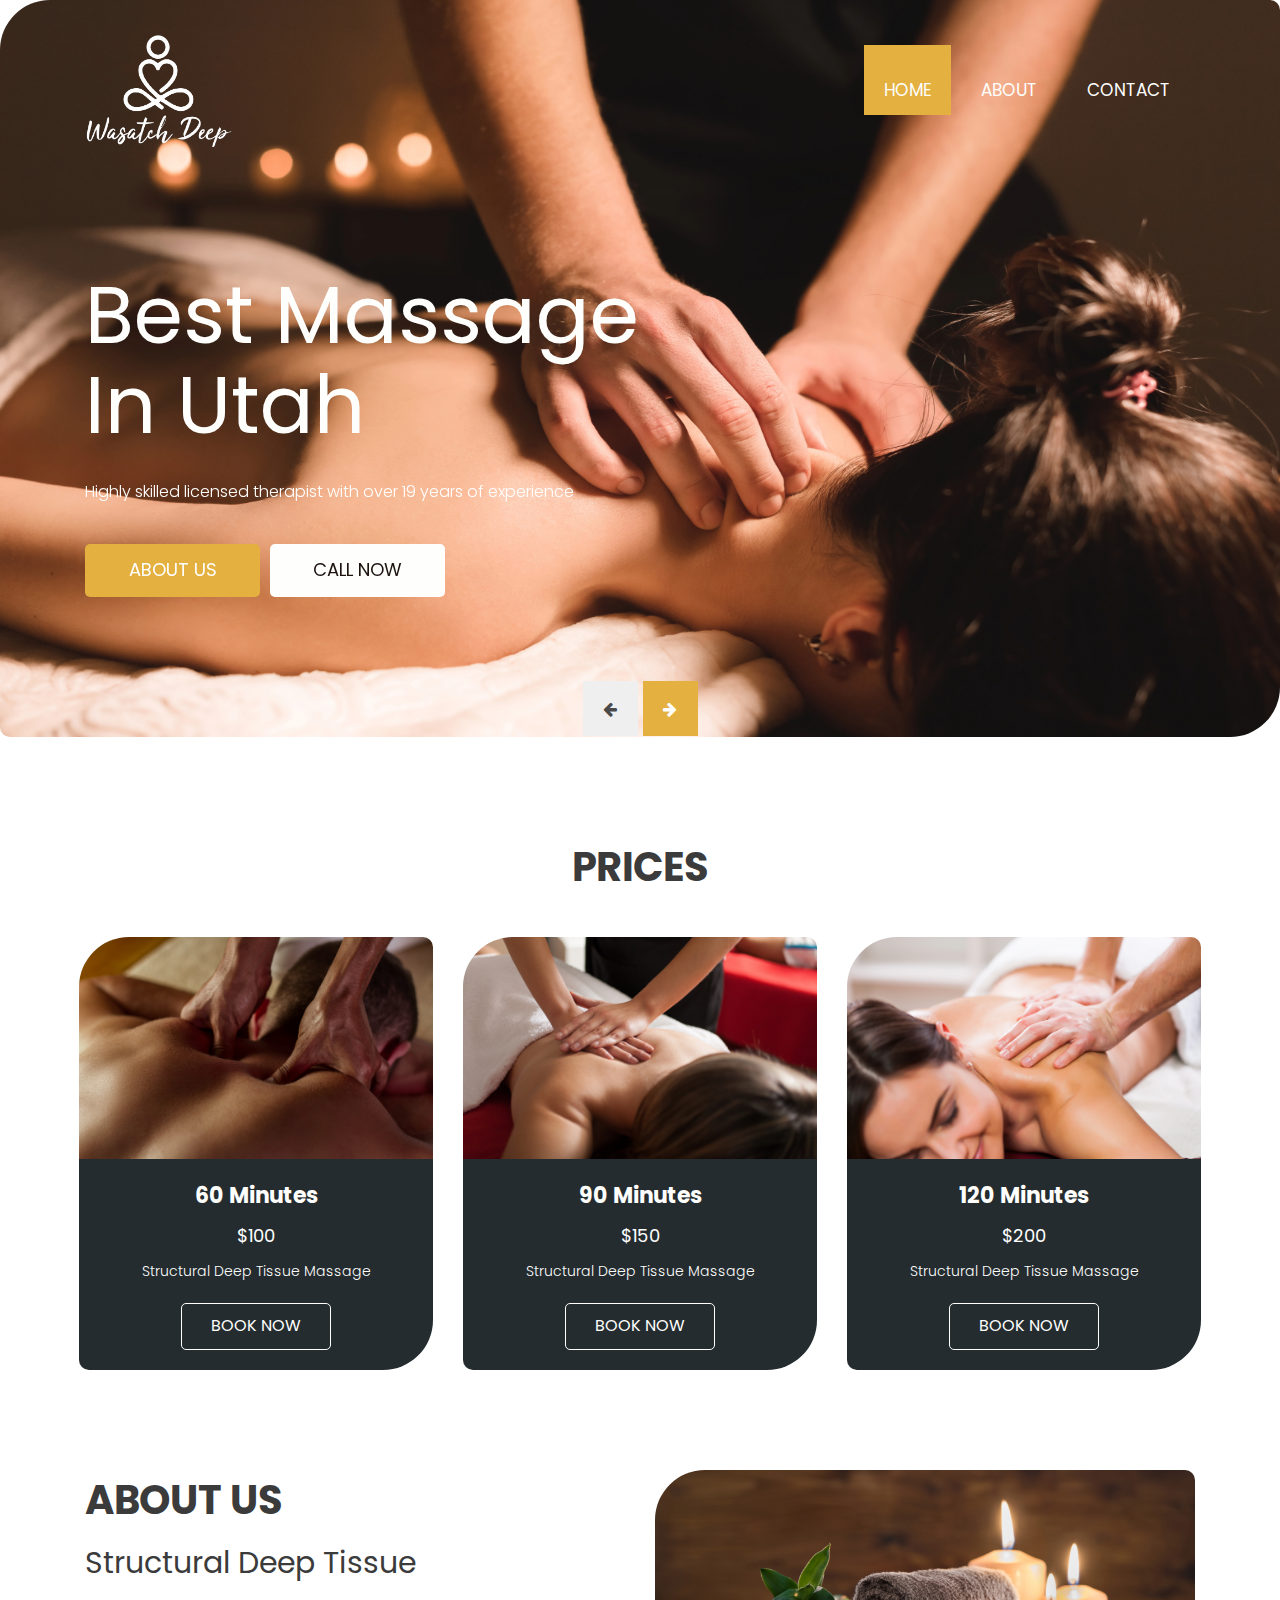
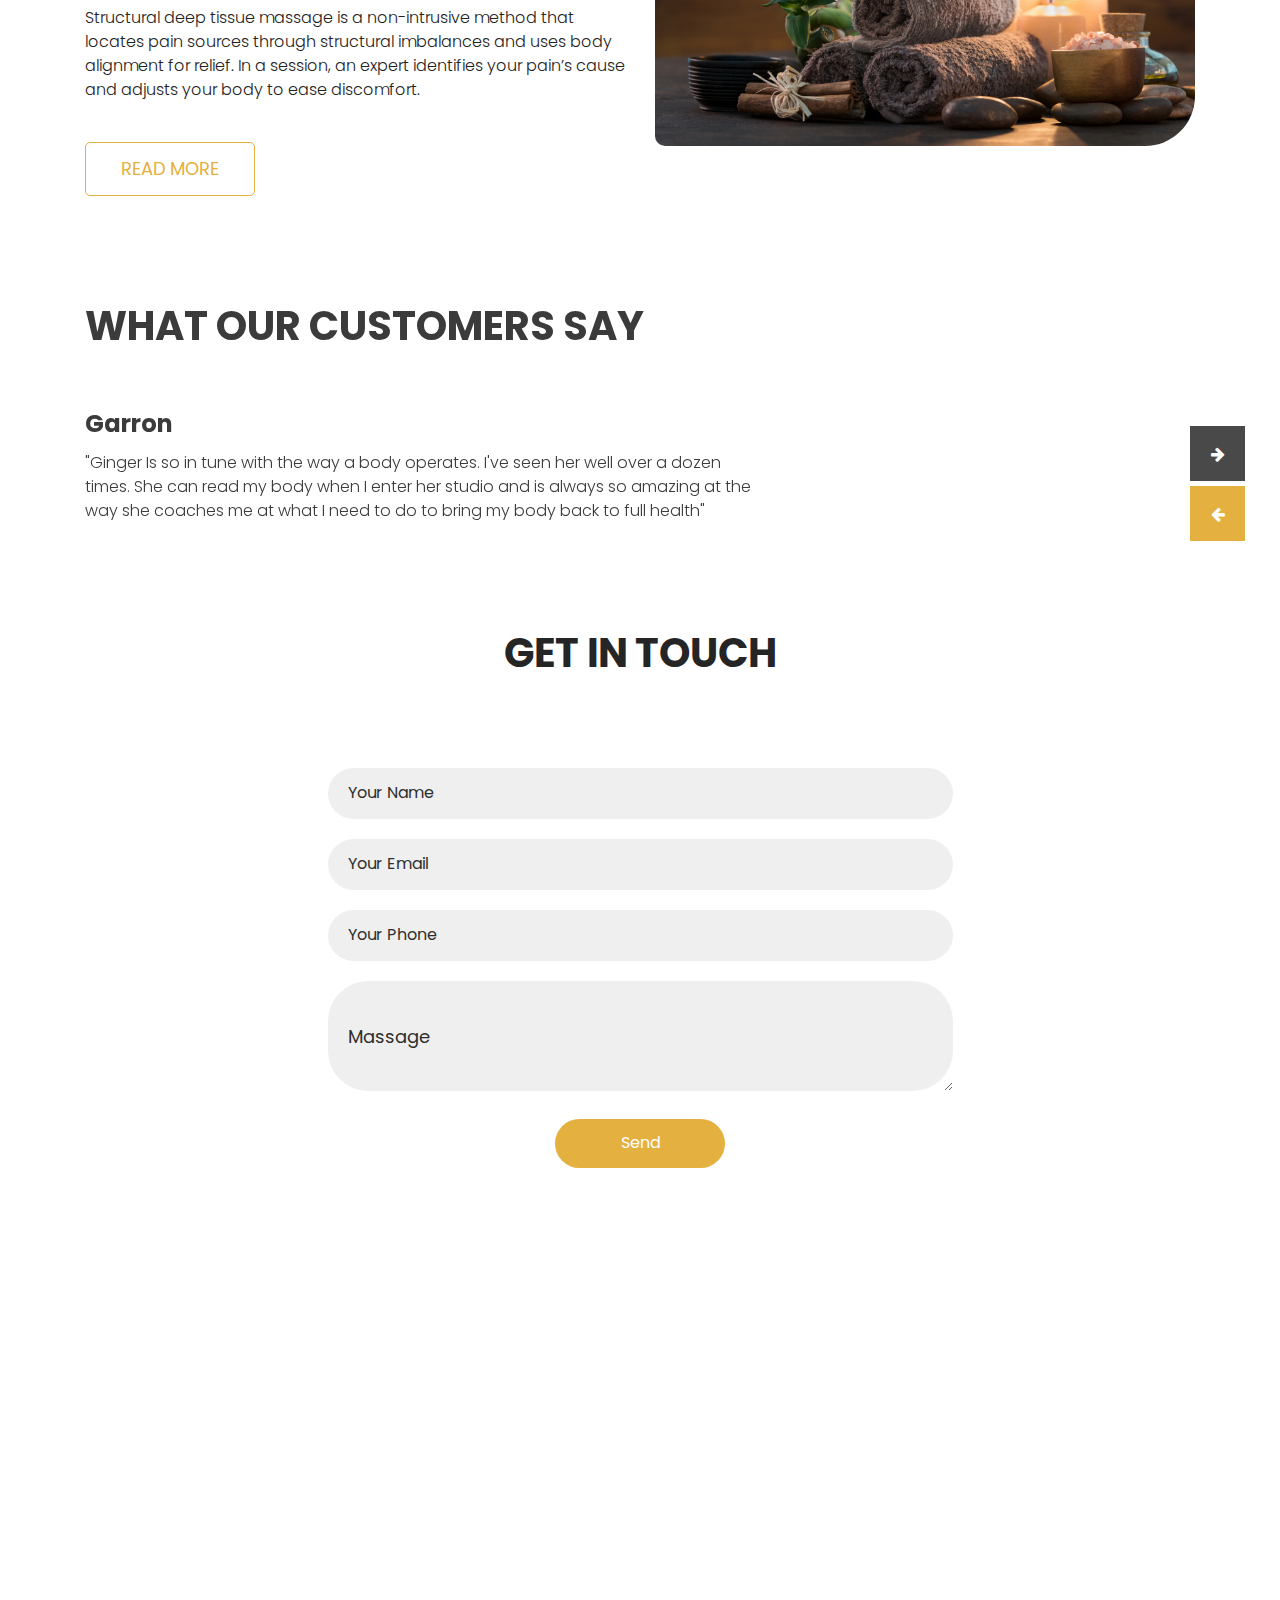
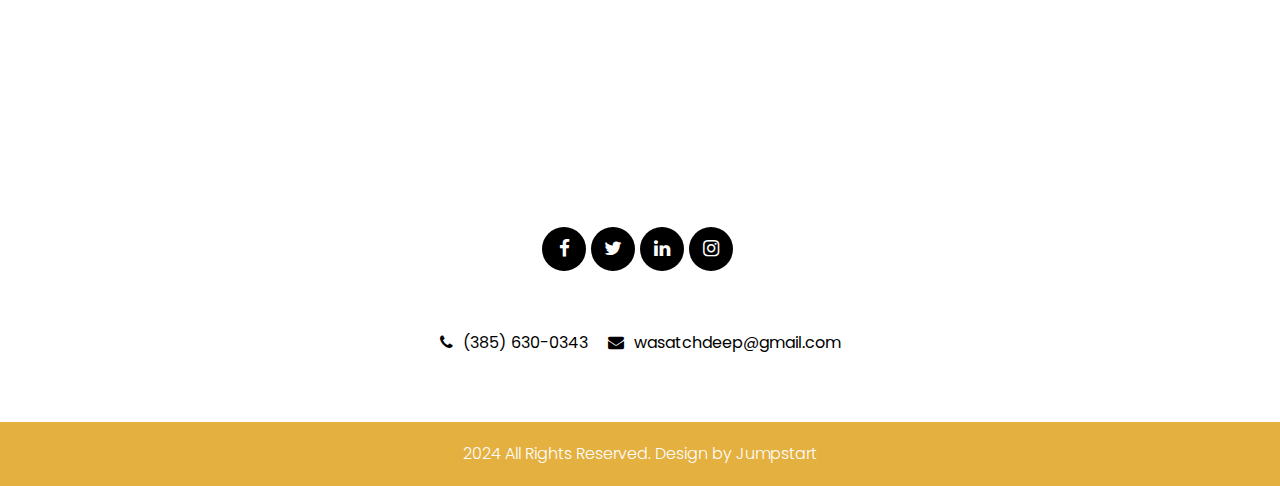
==== index.html @ d465761c "Add files via upload" ====
<!DOCTYPE html>
<html>
   <head>
      <!-- basic -->
      <meta charset="utf-8">
      <meta http-equiv="X-UA-Compatible" content="IE=edge">
      <meta name="viewport" content="width=device-width, initial-scale=1">
      <!-- mobile metas -->
      <meta name="viewport" content="width=device-width, initial-scale=1">
      <meta name="viewport" content="initial-scale=1, maximum-scale=1">
      <!-- site metas -->
      <title>Wasatch Deep</title>
      <meta name="keywords" content="Massage near salt lake city">
      <meta name="description" content="Structural deep tissue massage near salt lake city">
      <meta name="author" content="Wasatch Deep">
      <!-- bootstrap css -->
      <link rel="stylesheet" type="text/css" href="css/bootstrap.min.css">
      <!-- style css -->
      <link rel="stylesheet" type="text/css" href="css/style.css">
      <!-- Responsive-->
      <link rel="stylesheet" href="css/responsive.css">
      <!-- fevicon -->
      <link rel="icon" href="images/fevicon.png" type="image/gif" />
      <!-- font css -->
      <link href="https://fonts.googleapis.com/css2?family=Poppins:wght@400;600;800&display=swap" rel="stylesheet">
      <!-- Scrollbar Custom CSS -->
      <link rel="stylesheet" href="css/jquery.mCustomScrollbar.min.css">
      <!-- Tweaks for older IEs-->
      <link rel="stylesheet" href="https://netdna.bootstrapcdn.com/font-awesome/4.0.3/css/font-awesome.css">
   </head>
   <body>
      <div class="header_section">
         <div class="container">
            <nav class="navbar navbar-expand-lg navbar-light bg-light">
               <a class="navbar-brand" href="index.html"><img style="height: 130px;" src="Images2/wasatchdeepLogo2.png"></a>
               <button class="navbar-toggler" type="button" data-toggle="collapse" data-target="#navbarSupportedContent" aria-controls="navbarSupportedContent" aria-expanded="false" aria-label="Toggle navigation">
               <span class="navbar-toggler-icon"></span>
               </button>
               <div class="collapse navbar-collapse" id="navbarSupportedContent">
                  <ul class="navbar-nav ml-auto">
                     <li class="nav-item active">
                        <a class="nav-link" href="index.html">Home</a>
                     </li>
                     <li class="nav-item">
                        <a class="nav-link" href="about.html">About</a>
                     </li>
                     <li class="nav-item">
                        <a class="nav-link" href="contact.html">Contact</a>
                     </li>
                  </ul>
               </div>
            </nav>
         </div>
         <!-- banner section start --> 
         <div class="banner_section layout_padding">
            <div class="container">
               <div id="banner_slider" class="carousel slide" data-ride="carousel">
                  <div class="carousel-inner">
                     <div class="carousel-item active">
                        <div class="row">
                           <div class="col-md-12">
                              <div class="banner_taital_main">
                                 <h1 class="banner_taital">Best Massage <br>In Utah</h1>
                                 <p class="banner_text">Highly skilled licensed therapist with over 19 years of experience</p>
                                 <div class="btn_main">
                                    <div class="about_bt active"><a href="./about.html">About Us</a></div>
                                    <div class="callnow_bt"><a href="tel:+13856300343">Call Now</a></div>
                                 </div>
                              </div>
                           </div>
                        </div>
                     </div>
                     <div class="carousel-item">
                        <div class="row">
                           <div class="col-md-12">
                              <div class="banner_taital_main">
                                 <h1 class="banner_taital">Deep<br> Tissue Experts</h1>
                                 <p class="banner_text">Deep tissue experts all about healing soul and body</p>
                                 <div class="btn_main">
                                    <div class="about_bt active"><a href="/about.html">About Us</a></div>
                                    <div class="callnow_bt"><a href="tel:+13856300343">Call Now</a></div>
                                 </div>
                              </div>
                           </div>
                        </div>
                     </div>
                     <div class="carousel-item">
                        <div class="row">
                           <div class="col-md-12">
                              <div class="banner_taital_main">
                                 <h1 class="banner_taital">Healing <br>and Education</h1>
                                 <p class="banner_text">Get rid of chronic injuries and pain, so you
                                    can live your best life </p>
                                 <div class="btn_main">
                                    <div class="about_bt active"><a href="/about.html">About Us</a></div>
                                    <div class="callnow_bt"><a href="tel:+13856300343">Call Now</a></div>
                                 </div>
                              </div>
                           </div>
                        </div>
                     </div>
                  </div>
                  <a class="carousel-control-prev" href="#banner_slider" role="button" data-slide="prev">
                  <i class="fa fa-arrow-left"></i>
                  </a>
                  <a class="carousel-control-next" href="#banner_slider" role="button" data-slide="next">
                  <i class="fa fa-arrow-right"></i>
                  </a>
               </div>
            </div>
         </div>
         <!-- banner section end -->
      </div>
      <!-- header section end -->
      <!-- pricing section start -->
      <div class="coffee_section layout_padding">
         <div class="container">
            <div class="row">
               <div class="col-md-12">
                  <h1 class="coffee_taital">Prices</h1>
               </div>
            </div>
         </div>
         <div class="coffee_section_2">
                     <div class="container-fluid">
                        <div class="row">
                           <div class="col-lg-4 col-md-4">
                              <div class="coffee_img"><img style="border-radius: 50px 10px 0px 0px;" src='/Images2/wasatchDeepSub1.png'></div>
                              <div class="coffee_box">
                                 <h3 class="types_text">60 Minutes</h3>
                                 <h3 style="color: white;">$100</h3>
                                 <p class="looking_text">Structural Deep Tissue Massage</p>
                                 <div class="read_bt"><a href="/contact.html">Book Now</a></div>
                              </div>
                           </div>
                           <div class="col-lg-4 col-md-4">
                              <div class="coffee_img"><img style="border-radius: 50px 10px 0px 0px;" src="Images2/wastachDeepSub2.png"></div>
                              <div class="coffee_box">
                                 <h3 class="types_text">90 Minutes</h3>
                                 <h3 style="color: white;">$150</h3>
                                 <p class="looking_text">Structural Deep Tissue Massage</p>
                                 <div class="read_bt"><a href="/contact.html">Book Now</a></div>
                              </div>
                           </div>
                           <div class="col-lg-4 col-md-4">
                              <div class="coffee_img"><img style="border-radius: 50px 10px 0px 0px;" src="Images2/wasatchDeepSub4.png"></div>
                              <div class="coffee_box">
                                 <h3 class="types_text">120 Minutes</h3>
                                 <h3 style="color: white;">$200</h3>
                                 <p class="looking_text">Structural Deep Tissue Massage</p>
                                 <div class="read_bt"><a href="/contact.html">Book Now</a></div>
                              </div>
                           </div>
                        </div>
                     </div>

            </div>
         </div>
      </div>
      <!-- pricing section end -->
            <!-- about section start -->
            <div class="about_section layout_padding">
               <div class="container">
                  <div class="about_section_2">
                     <div class="row">
                        <div class="col-md-6"> 
                           <div class="about_taital_box">
                              <h1 class="about_taital">About Us</h1>
                              <h1 class="about_taital_1">Structural Deep Tissue</h1>
                              <p class=" about_text">Structural deep tissue massage is a non-intrusive method that locates pain sources through structural imbalances and uses body alignment for relief. In a session, an expert identifies your pain’s cause and adjusts your body to ease discomfort.</p>
                              <div class="readmore_btn"><a href="#">Read More</a></div>
                           </div>
                        </div>
                        <div class="col-md-6"> 
                           <div class="image_iman"><img style="border-radius: 50px 10px 50px 10px;" src="Images2/Wasatchimage2.png" class="about_img"></div>
                        </div>
                     </div>
                  </div>
               </div>
            </div>
            <!-- about section end -->
      <!-- client section start -->
      <div class="client_section layout_padding">
         <div class="container">
            <div id="custom_slider" class="carousel slide" data-ride="carousel">
               <div class="carousel-inner">
                  <div class="carousel-item active">
                     <div class="row">
                        <div class="col-md-12">
                           <h1 class="about_taital">What Our Customers Say</h1>
                        </div>
                     </div>
                     <div class="client_section_2">
                        <div class="client_taital_main">
                           <div class="client_right">
                              <h3 class="moark_text">Garron</h3>
                              <p class="client_text">"Ginger Is so in tune with the way a body operates. I've seen her well over a dozen times. She can read my body when I enter her studio and is always so amazing at the way she coaches me at what I need to do to bring my body back to full health"</p>
                           </div>
                        </div>
                     </div>
                  </div>
                  <div class="carousel-item">
                     <div class="row">
                        <div class="col-md-12">
                           <h1 class="about_taital">What Our Customers Say</h1>
                        </div>
                     </div>
                     <div class="client_section_2">
                        <div class="client_taital_main">
                           <div class="client_right">
                              <h3 class="moark_text">Joshua</h3>
                              <p class="client_text">"Ginger knows what she is doing and often works on connective tissue and muscle that others in the industry overlook. She has a deep knowledge that is evident in the different approaches she takes to make sure there is deep connection and a path to healing. She has helped me with a significant shoulder issue and my pain has been dramatically reduced. One of the best massages I have ever had." </p>
                           </div>
                        </div>
                     </div>
                  </div>
                  <div class="carousel-item">
                     <div class="row">
                        <div class="col-md-12">
                           <h1 class="about_taital">What Our Customers Say</h1>
                        </div>
                     </div>
                     <div class="client_section_2">
                        <div class="client_taital_main">
                           <div class="client_right">
                              <h3 class="moark_text">Jamie</h3>
                              <p class="client_text">"Hands down the best massage i have ever gotten! Deep tissue can be intimidating, Ginger did an amazing job, knew just the right amount of pressure to apply and didn't hurt me. I have been in pain and now i feel all the pressure relieved. I will definetly be going back to see Ginger again and can not wait." </p>
                           </div>
                        </div>
                     </div>
                  </div>
               </div>
               <a class="carousel-control-prev" href="#custom_slider" role="button" data-slide="prev">
               <i class="fa fa-arrow-left"></i>
               </a>
               <a class="carousel-control-next" href="#custom_slider" role="button" data-slide="next">
               <i class="fa fa-arrow-right"></i>
               </a>
            </div>
         </div>
      </div>
      <!-- client section end -->
      <!-- contact section start -->
      <div class="contact_section layout_padding">
         <div class="container">
            <div class="row">
               <div class="col-sm-12">
                  <h1 class="contact_taital">Get In Touch</h1>
               </div>
            </div>
         </div>
         <div class="container-fluid">
            <div class="contact_section_2">
               <div class="row">
                  <div class="col-md-12">
                     <div class="mail_section_1">
                        <input type="text" class="mail_text" placeholder="Your Name" name="Your Name">
                        <input type="text" class="mail_text" placeholder="Your Email" name="Your Email">
                        <input type="text" class="mail_text" placeholder="Your Phone" name="Your Phone">
                        <textarea class="massage-bt" placeholder="Massage" rows="5" id="comment" name="Massage"></textarea>
                        <div class="send_bt"><a href="#">Send</a></div>
                     </div>
                  </div>
                  <div class="map_main">
                     <div class="map-responsive">
                        <iframe src="https://www.google.com/maps/embed?pb=!1m18!1m12!1m3!1d3025.415928999077!2d-111.88715902397563!3d40.68683647139747!2m3!1f0!2f0!3f0!3m2!1i1024!2i768!4f13.1!3m3!1m2!1s0x87528b82970030b3%3A0x98d4ea8d02e13bbd!2sWasatch%20Deep%20Massage!5e0!3m2!1sen!2sus!4v1715710093014!5m2!1sen!2sus" width="250" height="500" frameborder="0" style="border:0; width: 100%;" allowfullscreen=""></iframe>
                     </div>
                  </div>
               </div>
            </div>
         </div>
      </div>
      <!-- contact section end -->
      <!-- footer section start -->
      <div class="footer_section layout_padding">
         <div class="container">
            <div class="row">
               <div class="col-md-12">
                  <div class="footer_social_icon">
                     <ul>
                        <li><a href="#"><i class="fa fa-facebook" aria-hidden="true"></i></a></li>
                        <li><a href="#"><i class="fa fa-twitter" aria-hidden="true"></i></a></li>
                        <li><a href="#"><i class="fa fa-linkedin" aria-hidden="true"></i></a></li>
                        <li><a href="#"><i class="fa fa-instagram" aria-hidden="true"></i></a></li>
                     </ul>
                  </div>
                  <div class="location_text">
                     <ul>
                        <li>
                           <a href="tel:+13856300343">
                           <i class="fa fa-phone" aria-hidden="true"></i><span class="padding_left_10">(385) 630-0343</span>
                           </a>
                        </li>
                        <li>
                           <a href="mailto:wasatchdeep@gmail.com">
                           <i class="fa fa-envelope" aria-hidden="true"></i><span class="padding_left_10">wasatchdeep@gmail.com</span>
                           </a>
                        </li>
                     </ul>
                  </div>
               </div>
            </div>
         </div>
      </div>
      <!-- footer section end -->
      <!-- copyright section start -->
      <div class="copyright_section">
         <div class="container">
            <div class="row">
               <div class="col-sm-12">
                  <p class="copyright_text">2024 All Rights Reserved. Design by </a><a href="https://jumpstartwc.com">Jumpstart</a></p>
               </div>
            </div>
         </div>
      </div>
      <!-- copyright section end -->
      <!-- Javascript files-->
      <script src="js/jquery.min.js"></script>
      <script src="js/popper.min.js"></script>
      <script src="js/bootstrap.bundle.min.js"></script>
      <script src="js/jquery-3.0.0.min.js"></script>
      <script src="js/plugin.js"></script>
      <!-- sidebar -->
      <script src="js/jquery.mCustomScrollbar.concat.min.js"></script>
      <script src="js/custom.js"></script>
   </body>
</html>
---- css/style.css ----
/*--------------------------------------------------------------------- File Name: style.css ---------------------------------------------------------------------*/


/*--------------------------------------------------------------------- import Files ---------------------------------------------------------------------*/

@import url(animate.min.css);
@import url(normalize.css);
@import url(icomoon.css);
@import url(css/font-awesome.min.css);
@import url(meanmenu.css);
@import url(owl.carousel.min.css);
@import url(swiper.min.css);
@import url(slick.css);
@import url(jquery.fancybox.min.css);
@import url(jquery-ui.css);
@import url(nice-select.css);

/*--------------------------------------------------------------------- skeleton ---------------------------------------------------------------------*/

* {
    box-sizing: border-box !important;
    transition: ease all 0.5s;
}

html {
    scroll-behavior: smooth;
}

body {
    color: #666666;
    font-size: 14px;
    font-family: 'Poppins', sans-serif;
    line-height: 1.80857;
    font-weight: normal;
    overflow-x: hidden;
}

a {
    color: #1f1f1f;
    text-decoration: none !important;
    outline: none !important;
    -webkit-transition: all .3s ease-in-out;
    -moz-transition: all .3s ease-in-out;
    -ms-transition: all .3s ease-in-out;
    -o-transition: all .3s ease-in-out;
    transition: all .3s ease-in-out;
}

h1,
h2,
h3,
h4,
h5,
h6 {
    letter-spacing: 0;
    font-weight: normal;
    position: relative;
    padding: 0 0 10px 0;
    font-weight: normal;
    line-height: normal;
    color: #111111;
    margin: 0
}

h1 {
    font-size: 24px
}

h2 {
    font-size: 22px
}

h3 {
    font-size: 18px
}

h4 {
    font-size: 16px
}

h5 {
    font-size: 14px
}

h6 {
    font-size: 13px
}

*,
*::after,
*::before {
    -webkit-box-sizing: border-box;
    -moz-box-sizing: border-box;
    box-sizing: border-box;
}

h1 a,
h2 a,
h3 a,
h4 a,
h5 a,
h6 a {
    color: #212121;
    text-decoration: none!important;
    opacity: 1
}

button:focus {
    outline: none;
}

ul,
li,
ol {
    margin: 0px;
    padding: 0px;
    list-style: none;
}

p {
    margin: 20px;
    font-weight: 300;
    font-size: 15px;
    line-height: 24px;
}

a {
    color: #222222;
    text-decoration: none;
    outline: none !important;
}

a,
.btn {
    text-decoration: none !important;
    outline: none !important;
    -webkit-transition: all .3s ease-in-out;
    -moz-transition: all .3s ease-in-out;
    -ms-transition: all .3s ease-in-out;
    -o-transition: all .3s ease-in-out;
    transition: all .3s ease-in-out;
}

img {
    max-width: 100%;
    height: auto;
}

 :focus {
    outline: 0;
}

.paddind_bottom_0 {
    padding-bottom: 0 !important;
}

.btn-custom {
    margin-top: 20px;
    background-color: transparent !important;
    border: 2px solid #ddd;
    padding: 12px 40px;
    font-size: 16px;
}

.lead {
    font-size: 18px;
    line-height: 30px;
    color: #767676;
    margin: 0;
    padding: 0;
}

.form-control:focus {
    border-color: #ffffff !important;
    box-shadow: 0 0 0 .2rem rgba(255, 255, 255, .25);
}

.navbar-form input {
    border: none !important;
}

.badge {
    font-weight: 500;
}

blockquote {
    margin: 20px 0 20px;
    padding: 30px;
}

button {
    border: 0;
    margin: 0;
    padding: 0;
    cursor: pointer;
}

.full {
    float: left;
    width: 100%;
}

.layout_padding {
    padding-top: 100px;
    padding-bottom: 0px;
}

.padding_0 {
    padding: 0px;
}


/* header section start */

.header_section {
    width: 100%;
    float: left;
    background-image: url(../Images2/wasatchImage1.png);
    border-radius: 50px 10px;
    height: auto;
    background-size: 100% 100%;
    background-repeat: no-repeat;
}

.header_bg {
    width: 100%;
    float: left;
    background: #1d1d1d
    height: auto;
    background-size: 100%;
}

.bg-light {
    background-color: transparent !important;
}

.mr-auto,
.mx-auto {
    margin: 0 auto;
    text-align: center;
}

.navbar-expand-lg .navbar-nav .nav-link {
    padding: 30px 20px 10px 20px;
    font-size: 17px;
    color: #fefefd;
    text-transform: uppercase;
    background-color: transparent;
    margin: 0px 5px;
}

.navbar-light .navbar-nav .nav-link:focus,
.navbar-light .navbar-nav .nav-link:hover {
    color: #fefefd;
    background-color: #1c1a1a;
}

.navbar-light .navbar-nav .active>.nav-link,
.navbar-light .navbar-nav .nav-link.active,
.navbar-light .navbar-nav .nav-link.show,
.navbar-light .navbar-nav .show>.nav-link {
    color: #fefefd;
    background-color: #E4B040;
}

.navbar-brand {
    margin: 0px;
    float: right;7
}

.navbar {
    padding: 0px 0px 20px 0px;
}

.user_icon {
    padding-right: 15px;
}

.login_bt {
    width: 210px;
    margin-top: 28px;
}

.login_bt ul {
    margin: 0px;
    padding: 0px;
}

.login_bt li a {
    float: left;
    font-size: 18px;
    color: #fefefd;
    text-transform: uppercase;
    padding: 0px 0px 0px 50px;
}

.login_bt li a:hover {
    color: #E4B040;
}

.navbar-brand{
    margin-top: 20px;
}


/* header section end */


/* banner section start */

.banner_section {
    width: 100%;
    float: left;
    padding: 90px 0px 140px 0px;
}

.banner_taital_main {
    width: 100%;
    float: left;
}

.banner_taital {
    width: 100%;
    font-size: 80px;
    color: #fefefd;
    font-weight: 00;
    line-height: 90px;
}

.banner_text {
    width: 100%;
    float: left;
    font-size: 16px;
    color: #fefefd;
    margin: 20px 0px 0px 0px;
}

.btn_main {
    width: 100%;
    float: left;
    padding-top: 40px;
}

.about_bt {
    width: 175px;
    float: left;
}

.about_bt a {
    width: 100%;
    float: left;
    font-size: 18px;
    background-color: #fefefd;
    color: #1c130f;
    text-align: center;
    padding: 10px;
    border-radius: 5px;
    text-transform: uppercase;
}

.about_bt a:hover {
    color: #fefefd;
    background-color: #E4B040;
}


.about_bt.active a {
    color: #fefefd;
    background-color: #E4B040;
}

.callnow_bt {
    width: 175px;
    float: left;
}

.callnow_bt a {
    width: 100%;
    float: left;
    font-size: 18px;
    background-color: #fefefd;
    color: #1c130f;
    text-align: center;
    padding: 10px;
    margin-left: 10px;
    border-radius: 5px;
    text-transform: uppercase;
}

.callnow_bt a:hover {
    color: #fefefd;
    background-color: #E4B040;
}

#banner_slider a.carousel-control-prev {
    left: 0px;
    top: 411px;
    right: 60px;
}

#banner_slider a.carousel-control-next {
    right: 0px;
    top: 411px;
    left: 60px;
    color: #fefefd;
    background-color: #E4B040;
}

#banner_slider .carousel-control-next,
#banner_slider .carousel-control-prev {
    width: 55px;
    height: 55px;
    opacity: 1;
    font-size: 16px;
    color: #4a4949;
    background-color: #efefef;
    margin: 0 auto;
    text-align: center;
}

#banner_slider .carousel-control-next:focus,
#banner_slider .carousel-control-next:hover,
#banner_slider .carousel-control-prev:focus,
#banner_slider .carousel-control-prev:hover {
    color: #fefefd;
    background-color: #E4B040;
}

.banner_img {
    width: 100%;
    float: left;
    text-align: center;
}


/* banner section end */

/* about section start */

.about_section {
    width: 100%;
    float: left;
}

.about_section_2 {
    width: 100%;
    float: left;
}

.about_taital {
    width: 100%;
    float: left;
    font-size: 40px;
    color: #3b3b3b;
    text-transform: uppercase;
    font-weight: bold;
    padding-bottom: 0px;
}

.about_taital_box {
    width: 100%;
    float: left;
    padding-top: 0px;
}

.about_img {
    width: 100%;
}

.about_taital_1 {
    width: 100%;
    float: left;
    font-size: 30px;
    color: #3b3b3b;
    margin: 10px 0px;
}

.about_text {
    width: 100%;
    float: left;
    font-size: 16px;
    color: #232222;
    margin: 0px;
}

.readmore_btn {
    width: 170px;
    float: left;
    margin-top: 40px;
}

.readmore_btn a {
    width: 100%;
    float: left;
    font-size: 18px;
    color: #E4B040;
    text-transform: uppercase;
    border-radius: 5px;
    border: 1px solid #E4B040;
    padding: 10px;
    border-radius: 5px;
    text-align: center;
}

.readmore_btn a:hover {
    color: #4a4949;
    border: 1px solid #4a4949;
}


/* about section end */

/* coffee section start */

.coffee_section {
    width: 100%;
    float: left;
}

.coffee_taital {
    width: 100%;
    float: left;
    font-size: 40px;
    color: #3b3b3b;
    text-transform: uppercase;
    text-align: center;
    font-weight: bold;
    padding-bottom: 0px;
}

.coffee_section_2 {
    width: 90%;
    margin: 0 auto;
    text-align: center;
    padding-top: 40px;
}

.coffee_img img {
    width: 100%;
    float: left;
}
.coffee_box {
    width: 100%;
    float: left;
    background-color: #242c2f;
    height: auto;
    padding: 20px 20px;
    border-radius: 0px 0px 50px 10px;
}
.coffee_box:hover {
    background-color: #E4B040;
}

.types_text {
    width: 100%;
    float: left;
    font-size: 22px;
    color: #fefefd;
    text-align: center;
    font-weight: bold;
}

.looking_text {
    width: 100%;
    float: left;
    font-size: 14px;
    color: #fefefd;
    text-align: center;
    margin: 0px;
}

.read_bt {
    width: 150px;
    margin: 0 auto;
    text-align: center;
    padding-top: 20px;
    display: flex;
}

.read_bt a {
    width: 100%;
    float: left;
    font-size: 16px;
    color: #fefefd;
    text-align: center;
    border-radius: 5px;
    border: 1px solid #fefefd;
    text-transform: uppercase;
    padding: 8px;
}

.read_bt a:hover {
    color: #fefefd;
    border: 1px solid #fefefd;
}

#main_slider a.carousel-control-prev {
    left: -50px;
    top: 170px;
}

#main_slider a.carousel-control-next {
    right: -50px;
    top: 170px;

}

#main_slider .carousel-control-next,
#main_slider .carousel-control-prev {
    width: 55px;
    height: 55px;
    opacity: 1;
    font-size: 16px;
    color: #fefefd;
    background-color: #4a4949;
}

#main_slider .carousel-control-next:focus,
#main_slider .carousel-control-next:hover,
#main_slider .carousel-control-prev:focus,
#main_slider .carousel-control-prev:hover {
    color: #fefefd;
    background-color: #E4B040;
}


/* coffee section end */


/* client section start */

.client_section {
    width: 100%;
    float: left;
}

.client_section_2 {
    width: 100%;
    float: left;
}

.client_taital_main {
    width: 100%;
    display: flex;
    padding-top: 30px;
}

.client_left {
    width: 20%;
    float: left;
}

.client_img {
    width: 90%;
}

.client_right {
    width: 80%;
    float: left;
    padding-top: 20px;
}

.moark_text {
    width: 100%;
    float: left;
    font-size: 24px;
    color: #3b3b3b;
    font-weight: bold;
}

.client_text {
    width: 75%;
    float: left;
    font-size: 16px;
    color: #3b3b3b;
    margin: 0px;
}

#custom_slider a.carousel-control-prev {
    left: initial;
    top: 190px;
    right: -50px;
    color: #fefefd;
    background-color: #E4B040;
}

#custom_slider a.carousel-control-next {
    right: -50px;
    top: 130px;

}

#custom_slider .carousel-control-next,
#custom_slider .carousel-control-prev {
    width: 55px;
    height: 55px;
    opacity: 1;
    font-size: 16px;
    color: #fefefd;
    background-color: #4a4949;
}

#custom_slider .carousel-control-next:focus,
#custom_slider .carousel-control-next:hover,
#custom_slider .carousel-control-prev:focus,
#custom_slider .carousel-control-prev:hover {
    color: #fefefd;
    background-color: #E4B040;
}


/* client section end */

/* blog section start */

.blog_section {
    width: 100%;
    float: left;
}

.blog_section_2 {
    width: 100%;
    float: left;
    padding-top: 60px;
}

.blog_box {
    width: 100%;
    background-color: #ffffff;
    box-shadow: 0px 0px 20px 0px;
    padding: 0px 0px 30px 0px;
}

.blog_img {
    width: 100%;
}

.date_text {
    width: 100px;
    font-size: 18px;
    color: #ffffff;
    text-align: center;
    text-transform: uppercase;
    padding: 20px 0px;
    background-color: #E4B040;
    position: absolute;
    top: 0px;
}

.prep_text {
    width: 100%;
    font-size: 20px;
    color: #3b3b3b;
    text-transform: uppercase;
    font-weight: bold;
    padding: 20px 20px 10px 20px;
}

.lorem_text {
    width: 100%;
    font-size: 14px;
    color: #3b3b3b;
    margin: 0px;
    padding: 0px 20px;
}

.read_btn {
    width: 150px;
    margin: 0 auto;
    text-align: center;
    padding-top: 20px;
    display: flex;
}

.read_btn a {
    width: 100%;
    float: left;
    font-size: 16px;
    color: #E4B040;
    text-align: center;
    border-radius: 5px;
    border: 1px solid #E4B040;
    text-transform: uppercase;
    padding: 8px;
}

.read_btn a:hover {
    color: #3b3b3b;
    border: 1px solid #3b3b3b;
}

/* blog section end */


/* contact section start */

.contact_section {
    width: 100%;
    float: left;
}

.contact_taital {
    width: 100%;
    float: left;
    font-size: 40px;
    color: #252525;
    font-weight: bold;
    text-align: center;
    text-transform: uppercase;
}

.contact_section_2 {
    width: 100%;
    float: left;
    padding-top: 55px;
}

.padding_left_0 {
    padding-left: 0px;
}

.mail_section_1 {
    width: 50%;
    margin: 0 auto;
}

.mail_text {
    width: 100%;
    float: left;
    font-size: 16px;
    color: #2e2e2d;
    border: 0px;
    background-color: #efefef;
    padding: 11px 20px;
    margin-top: 20px;
    border-radius: 40px;
    font-family: 'Poppins', sans-serif;
}

input.mail_text::placeholder {
    color: #2e2e2d;
}

.massage-bt {
    color: #2e2e2d;
    width: 100%;
    height: 110px;
    font-size: 18px;
    background-color: #efefef;
    padding: 40px 20px 0px 20px;
    border: 0px;
    height: 110px;
    margin-top: 20px;
    border-radius: 40px;
    font-family: 'Poppins', sans-serif;
}

textarea#comment.massage-bt::placeholder {
    color: #2e2e2d;
}

.send_bt {
    width: 170px;
    margin: 0 auto;
    text-align: center;
    align-content: center;
}

.send_bt a {
    width: 100%;
    text-align: center;
    font-size: 16px;
    color: #fefefd;
    background-color: #E4B040;
    padding: 10px;
    margin-top: 20px;
    display: block;
    border-radius: 40px;
}

.send_bt a:hover {
    color: #161616;
    background-color: #efefef;
}

.map_main {
    width: 100%;
    float: left;
    margin-top: 90px;
}


/* contact section end */


/* footer section start */

.footer_section {
    width: 100%;
    float: left;
    height: auto;
    background-color: #ffffff;
    background-size: 100%;
    padding: 50px 0px;
}

.address_text {
    width: 100%;
    float: left;
    text-align: center;
    font-size: 30px;
    color: #fefefd;
    font-weight: bold;
    padding-bottom: 50px;
}

.footer_text {
    width: 60%;
    margin: 0 auto;
    font-size: 16px;
    color: #fefefd;
    text-align: center;
}

.location_text {
    width: 100%;
    margin: 0 auto;
    text-align: center;
    padding-top: 50px;
}

.location_text ul {
    margin: 0px;
    padding: 0px;
    display: inline-block;
}

.location_text li {
    float: left;
    font-size: 16px;
    color: #ffffff;
    padding: 0px 10px 5px 10px;
}

.location_text li a {
    color: #000000;
}

.location_text li a:hover {
    color: #E4B040;
}

.padding_left_10 {
    padding-left: 10px;
}

.social_icon {
    width: 100%;
    display: inline-block;
    text-align: center;
    margin-top: 10px;
}

.footer_social_icon {
    width: 100%;
    margin: 0 auto;
    text-align: center;
}

.footer_social_icon ul {
    margin: 0px;
    padding: 0px;
    display: inline-block;
}

.footer_social_icon li {
    float: left;
}

.footer_social_icon li a {
    float: left;
    padding: 5px 10px;
    background-color: #000000;
    color: #ffffff;
    border-radius: 100%;
    font-size: 19px;
    margin-right: 5px;
    width: 44px;
    text-align: center;
    margin-top: 10px;
}

.footer_social_icon li a:hover {
    background-color: #ffffff;
    color: #E4B040;
}

.update_mail {
    color: #383838;
    width: 100%;
    height: 55px;
    font-size: 18px;
    padding: 10px 20px 0px 20px;
    background-color: #efefef;
    margin: 0 auto;
    justify-content: center;
    align-items: center;
    display: block;
    margin-top: 20px;
    border: 1px solid #E4B040;
}

textarea#comment.update_mail::placeholder {
    color: #383838;
}

.form-group {
    margin-bottom: 1rem;
    display: flex;
    width: 50%;
    margin: 0 auto;
    text-align: center;
}

.subscribe_bt {
    width: 70px;
    float: left;
    padding-top: 20px;
}

.subscribe_bt a {
    width: 100%;
    float: left;
    color: #fefefd;
    font-size: 16px;
    padding: 13px 0px 14px 0px;
    background-color: #E4B040;
    text-transform: uppercase;
    text-align: center;
}

.subscribe_bt a:hover {
    color: #fefefd;
    background-color: #E4B040;
}


/* footer section end */


/* copyright section start */

.copyright_section {
    width: 100%;
    float: left;
    background-color: #E4B040;
    height: auto;
}

.copyright_text {
    width: 100%;
    float: left;
    font-size: 16px;
    color: #fefefd;
    text-align: center;
    margin-left: 0px;
    font-family: 'Poppins', sans-serif;
}

.copyright_text a {
    color: #fefefd;
}

.copyright_text a:hover {
    color: #252525;
}


/* copyright section end */

.margin_top90 {
    margin-top: 90px;
}

.about_header {
    background-image: linear-gradient(15deg,#bb9950,#E4B040,#ffffff);
    border-radius: 50px 10px;
}
---- css/responsive.css ----
/*--------------------------------------------------------------------- File Name: responsive.css ---------------------------------------------------------------------*/


/*------------------------------------------------------------------- 991px x 768px ---------------------------------------------------------------------*/

@media only screen and (min-width: 768px) and (max-width: 991px) {
    .header-search {
        padding: 15px 0px;
    }
}


/*------------------------------------------------------------------- 767px x 599px ---------------------------------------------------------------------*/

@media only screen and (min-width: 599px) and (max-width: 767px) {
    .logo {
        text-align: center;
    }
    .cart-content-right {
        padding-bottom: 5px;
    }
    .mg {
        margin: 0px 0px;
    }
    .menu-area-main {
        height: 256px;
        overflow-y: auto;
    }
    .megamenu>.row [class*="col-"] {
        padding: 0px;
    }
    .menu-area-main .megamenu .men-cat {
        padding: 0px 15px;
    }
    .menu-area-main .megamenu .women-cat {
        padding: 0px 15px;
    }
    .menu-area-main .megamenu .el-cat {
        padding: 0px 15px;
    }
    .mean-container .mean-nav ul li a.mean-expand {
        height: 19px;
    }
    .category-box.women-box {
        display: none;
    }
    .cart-box {
        display: inline-block;
        margin: 0px 30px;
    }
    .wish-box {
        float: none;
        margin: 0px 30px;
        display: inline-block;
    }
    .menu-add {
        display: none;
    }
    .category-box {
        display: none;
    }
    .mean-container .mean-nav ul li ol {
        padding: 0px;
    }
    .mean-container .mean-nav ul li a {
        padding: 10px 20px;
        width: 94.8%;
    }
    .mean-container .mean-nav ul li li a {
        width: 92%;
        padding: 1em 4%;
    }
    .mean-container .mean-nav ul li li li a {
        width: 100%;
    }
    .header-search {
        padding: 15px 0px;
    }
    #collapseFilter.d-md-block {
        padding: 30px 0px;
    }
}


/*------------------------------------------------------------------- 599px x 280px ---------------------------------------------------------------------*/

@media only screen and (min-width: 280px) and (max-width: 599px) {
    .cart-content-right {
        padding-bottom: 5px;
    }
    .megamenu>.row [class*="col-"] {
        padding: 0px;
    }
    .menu-area-main .megamenu .men-cat {
        padding: 0px 15px;
    }
    .menu-area-main .megamenu .women-cat {
        padding: 0px 15px;
    }
    .menu-area-main .megamenu .el-cat {
        padding: 0px 15px;
    }
    .mean-container .mean-nav ul li a {
        padding: 1em 4%;
        width: 92%;
    }
    .mean-container .mean-nav ul li li a {
        width: 90%;
        padding: 1em 5%;
    }
    .mean-container .sub-full.megamenu-categories ol li a {
        padding: 5px 0px;
        text-transform: capitalize;
        width: 100%;
    }
    .megamenu .sub-full.megamenu-categories .women-box .banner-up-text a {
        width: auto;
        border: none;
        float: none;
    }
    .menu-area-main {
        height: 45px;
        overflow-y: auto;
    }
    .mean-container .mean-nav ul li a.mean-expand {
        top: 0;
    }
}

@media (min-width: 992px) and (max-width: 1199px) {
    .navbar {
        padding: 0px 0px 15px 0px;
    }

    .login_bt {
        width: 140px;
        margin-top: 28px;
    }

    .login_bt li a {
        padding: 0px 0px 0px 20px;
    }

    .navbar-expand-lg .navbar-nav .nav-link {
        padding: 30px 10px 10px 10px;
    }

    .about_taital_box {
        padding-top: 0px;
    }

    .about_taital_1 {
        font-size: 26px;
        margin: 0px;
    }

    .readmore_btn {
        margin-top: 20px;
    }

    .about_img {
        height: 300px;
    }

    .types_text {
        font-size: 17px;
    }

    #custom_slider a.carousel-control-next {
        right: 0px;
        top: 175px;
    }

    #custom_slider a.carousel-control-prev {
        right: 0px;
        top: 120px;
        left: initial;
    }



}

@media (min-width: 768px) and (max-width: 991px) {
    .navbar {
        padding: 15px 0px;
    }
    .navbar-light .navbar-toggler {
        color: #fff;
        border-color: #fff;
        background: #fff;
    }
    .navbar-expand-lg .navbar-nav .nav-link {
        color: #ffffff;
        padding: 10px 20px;
    }
    .header_section {
        background-size: cover;
    }
    .navbar-expand-lg .navbar-nav .nav-link {
        text-align: center;
    }
    .search_bt {
        width: 100%;
        text-align: center;
    }
    #banner_slider a.carousel-control-next {
        right: 0px;
        top: 585px;
        left: 170px;
        display: none;
    }
    #banner_slider a.carousel-control-prev {
        left: 100px;
        top: 585px;
        display: none;
    }
    .banner_section .row {
        display: flex;
        flex-direction: column-reverse;
    }
    .banner_taital_main {
        padding-top: 0px;
    }

    .about_taital_box {
        padding-top: 0;
    }

    .about_taital {
        font-size: 30px;
    }

    .about_text {
        font-size: 14px;
    }

    .about_taital_1 {
        font-size: 24px;
        margin: 0px;
    }

    .readmore_btn {
        margin-top: 20px;
    }

    #main_slider a.carousel-control-prev {
        left: -38px;
        top: 440px;
    }

    #main_slider a.carousel-control-next {
        right: -38px;
        top: 440px;
    }

    .coffee_img {
        margin-top: 20px;
    }

    .client_right {
        padding-top: 0px;
    }

    .client_text {
        width: 90%;
    }

    #custom_slider a.carousel-control-next {
        right: -39px;
        top: 80px;
    }

    #custom_slider a.carousel-control-prev {
        left: initial;
        top: 140px;
        right: -39px;
    }











}

@media (min-width: 576px) and (max-width: 767px) {
    .navbar {
        padding: 15px 0px;
    }
    .navbar-light .navbar-toggler {
        color: #fff;
        border-color: #fff;
        background: #fff;
    }
    .navbar-expand-lg .navbar-nav .nav-link {
        color: #ffffff;
        padding: 10px 20px;
    }
    .header_section {
        background-size: cover;
    }
    .navbar-expand-lg .navbar-nav .nav-link {
        text-align: center;
    }
    .search_bt {
        width: 100%;
        text-align: center;
    }
    #banner_slider a.carousel-control-next {
        right: 0px;
        top: 585px;
        left: 170px;
        display: none;
    }
    #banner_slider a.carousel-control-prev {
        left: 100px;
        top: 585px;
        display: none;
    }
    .banner_section .row {
        display: flex;
        flex-direction: column-reverse;
    }
    .banner_taital_main {
        padding-top: 0px;
    }
    .about_bt {
        width: 140px;
        float: left;
    }
    .about_img {
        margin-top: 40px;
    }
    .callnow_bt {
        width: 140px;
        float: left;
    }
    .coffee_taital {
        font-size: 30px;
    }
    #main_slider a.carousel-control-next {
        right: 0;
        display: none;
    }
    #main_slider a.carousel-control-prev {
        left: 0;
        display: none;
    }

    #custom_slider a.carousel-control-next {
        right: 0;
        top: 130px;
        display: none;
    }

    #custom_slider a.carousel-control-prev {
        right: 0;
        top: 130px;
        display: none;
    }

    .about_taital {
        font-size: 23px;
    }

    .coffee_img img {
        margin-top: 20px;
    }

    .client_taital_main {
        display: block;
    }

    .client_left {
        width: 100%;
    }

    .client_img img {
        width: 100%;
    }

    .client_right {
        width: 100%;
    }

    .client_text {
        width: 100%;
        font-size: 14px;
    }

    .prep_text {
        font-size: 18px;
    }

    .read_btn{
        margin-bottom: 20px;
    }

    .mail_section_1 {
        width: 100%;
    }
    .form-group {
        width: 100%;
    }
}

@media (max-width: 575px) {
    .navbar {
        padding: 15px 0px;
    }
    .navbar-light .navbar-toggler {
        color: #fff;
        border-color: #fff;
        background: #fff;
    }
    .navbar-expand-lg .navbar-nav .nav-link {
        color: #ffffff;
        padding: 10px 20px;
    }
    .header_section {
        background-size: cover;
    }
    .navbar-expand-lg .navbar-nav .nav-link {
        text-align: center;
    }
    .search_bt {
        width: 100%;
        text-align: center;
    }
    #banner_slider a.carousel-control-next {
        right: 0px;
        top: 585px;
        left: 170px;
        display: none;
    }
    #banner_slider a.carousel-control-prev {
        left: 100px;
        top: 585px;
        display: none;
    }
    .banner_section .row {
        display: flex;
        flex-direction: column-reverse;
    }
    .banner_taital_main {
        padding-top: 0px;
    }
    .tasty_text {
        color: #ffffff;
    }
    .about_bt {
        width: 140px;
        float: left;
    }
    .about_img {
        margin-top: 40px;
    }
    .callnow_bt {
        width: 140px;
        float: left;
    }
    .coffee_taital {
        font-size: 30px;
    }
    #main_slider a.carousel-control-next {
        right: 0;
        display: none;
    }
    #main_slider a.carousel-control-prev {
        left: 0;
        display: none;
    }

    #custom_slider a.carousel-control-next {
        right: 0;
        top: 130px;
        display: none;
    }

    #custom_slider a.carousel-control-prev {
        right: 0;
        top: 130px;
        display: none;
    }

    .about_taital {
        font-size: 23px;
    }

    .coffee_img img {
        margin-top: 20px;
    }

    .client_taital_main {
        display: block;
    }

    .client_left {
        width: 100%;
    }

    .client_img img {
        width: 100%;
    }

    .client_right {
        width: 100%;
    }

    .client_text {
        width: 100%;
        font-size: 14px;
    }

    .prep_text {
        font-size: 18px;
    }

    .read_btn{
        margin-bottom: 20px;
    }

    .mail_section_1 {
        width: 100%;
    }
    .form-group {
        width: 100%;
    }


}
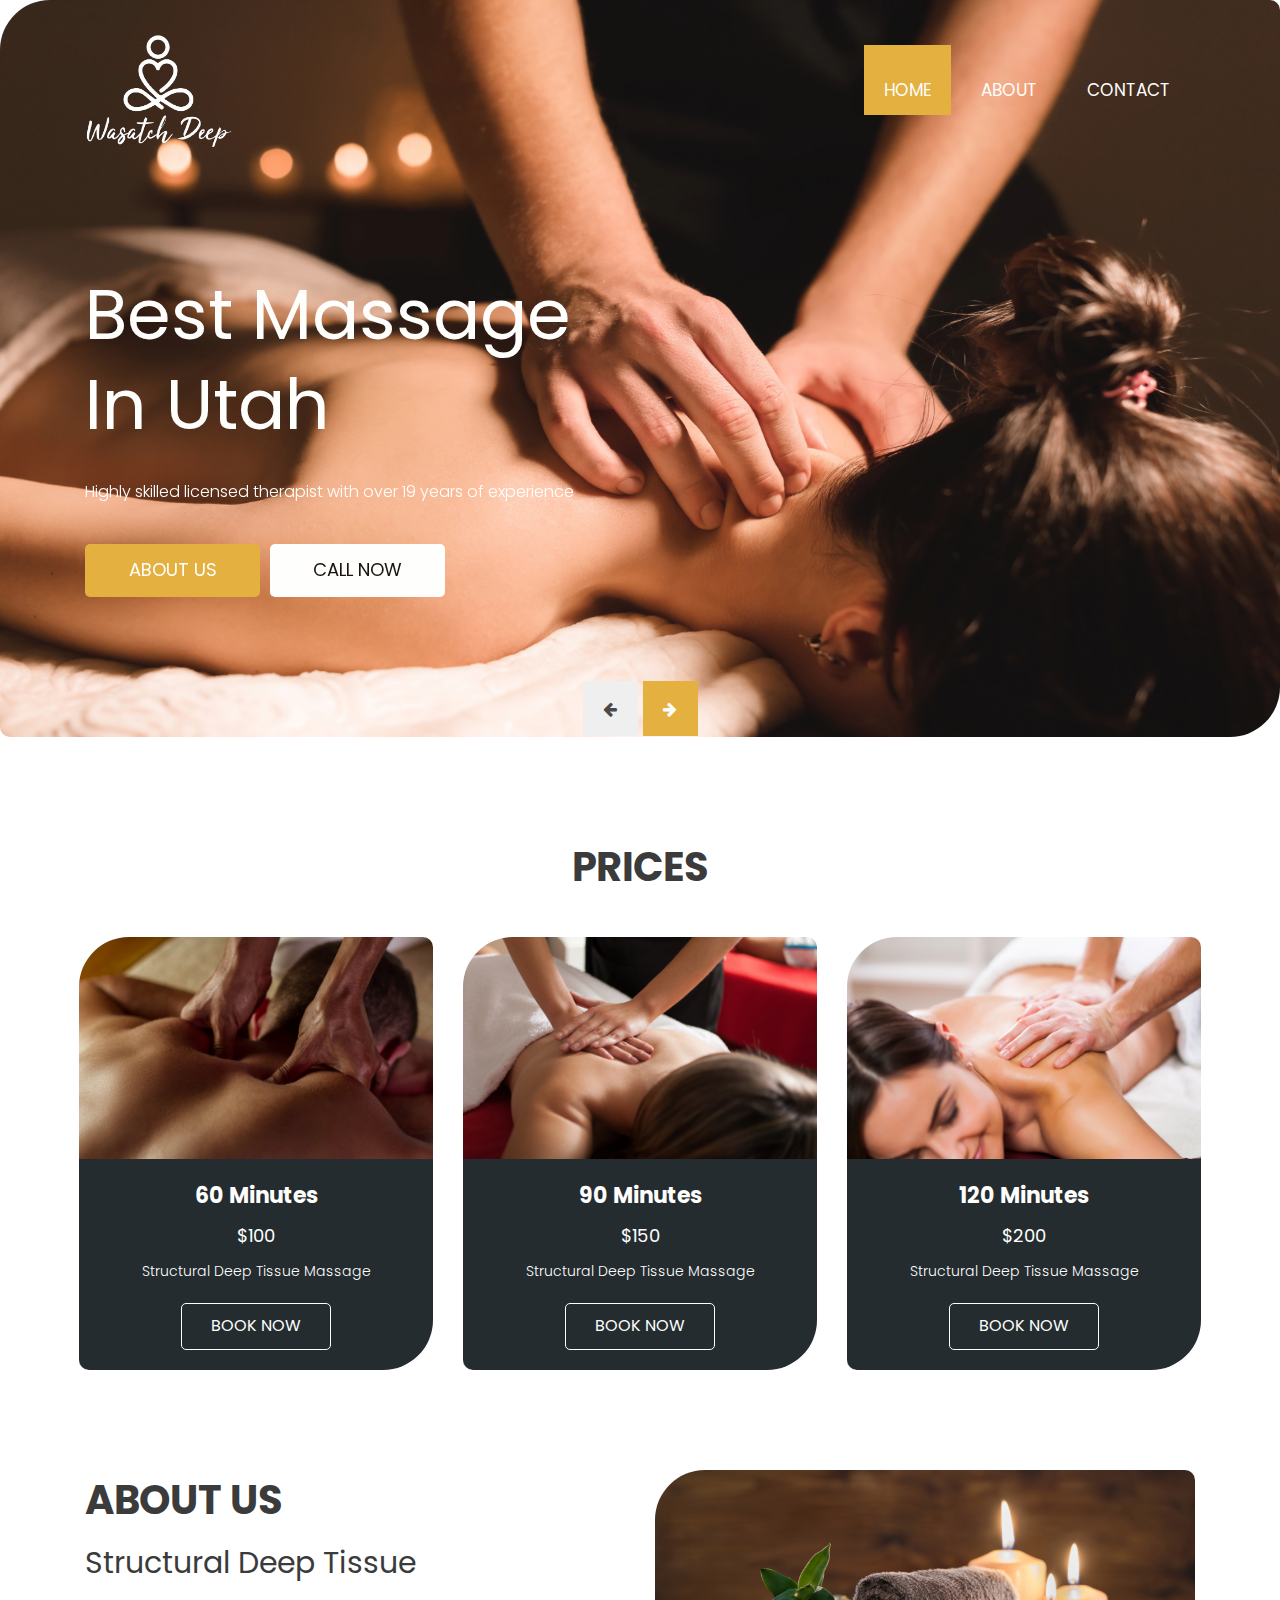
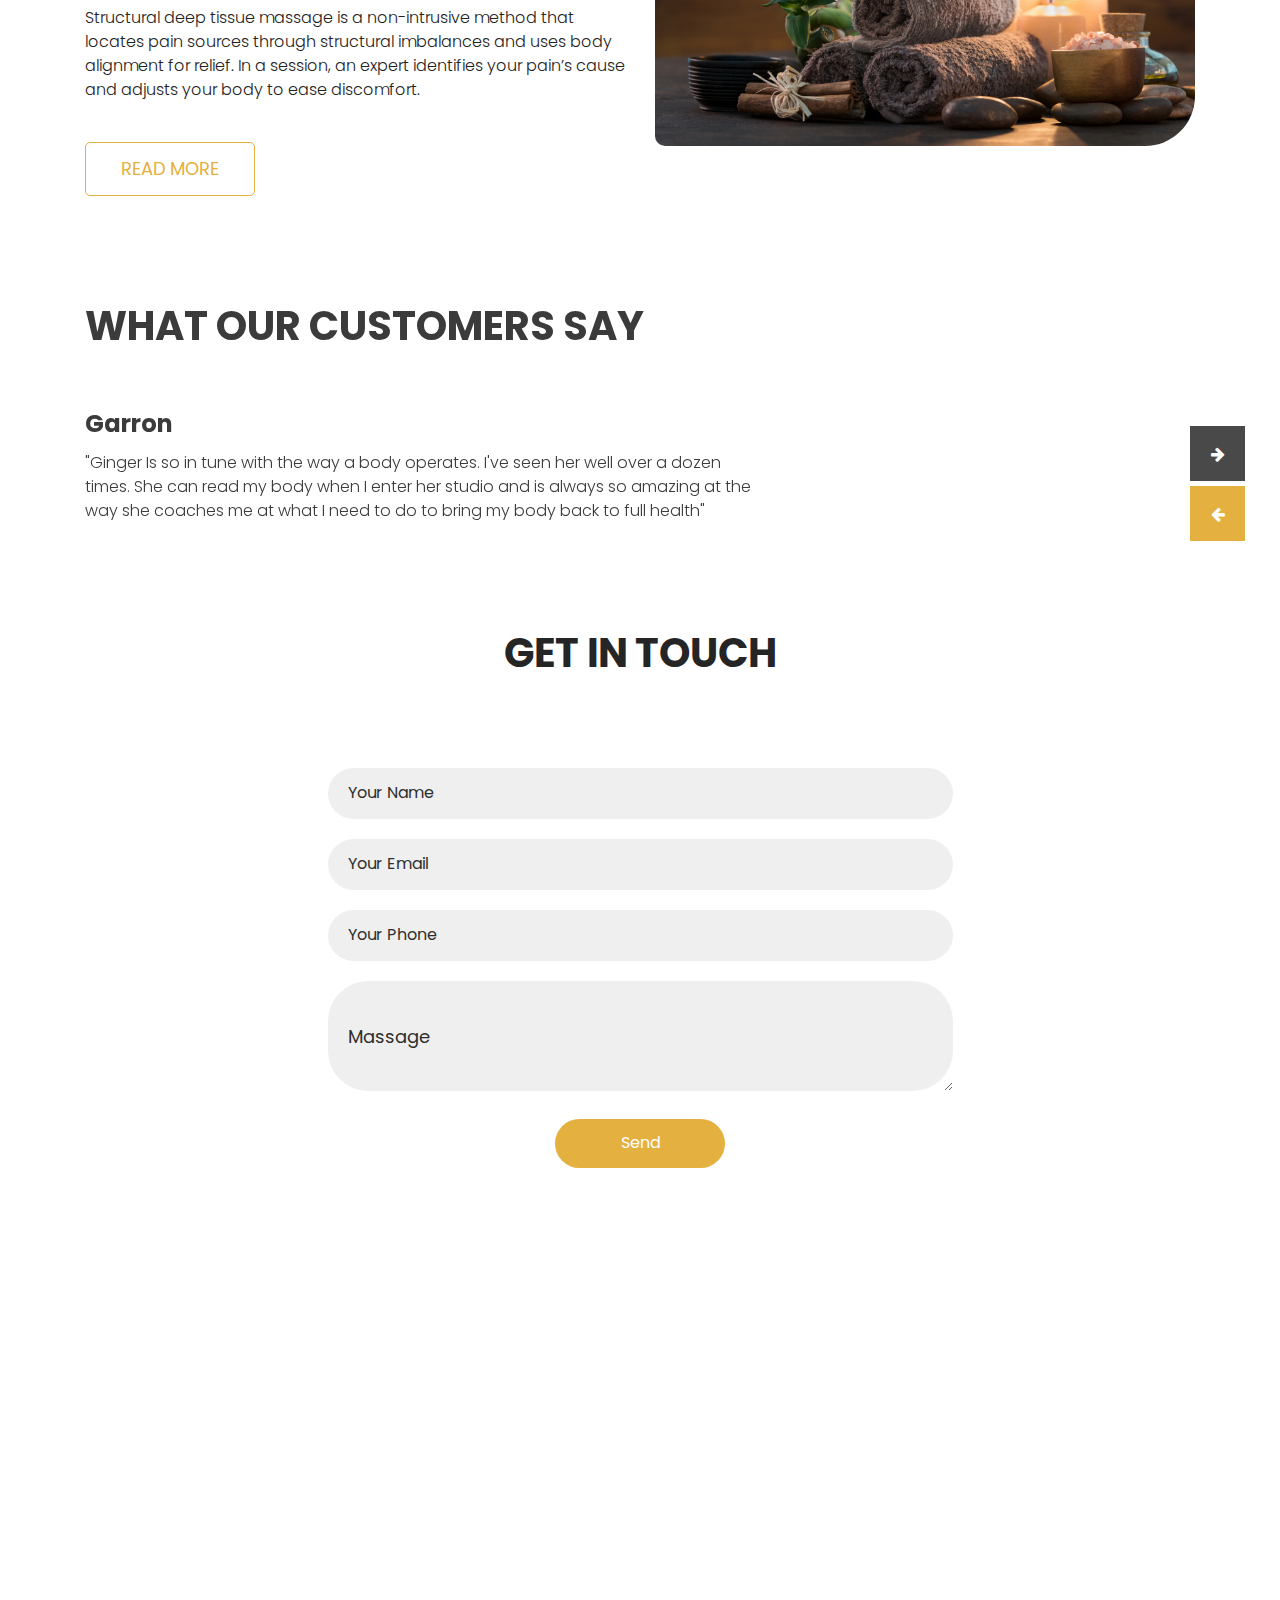
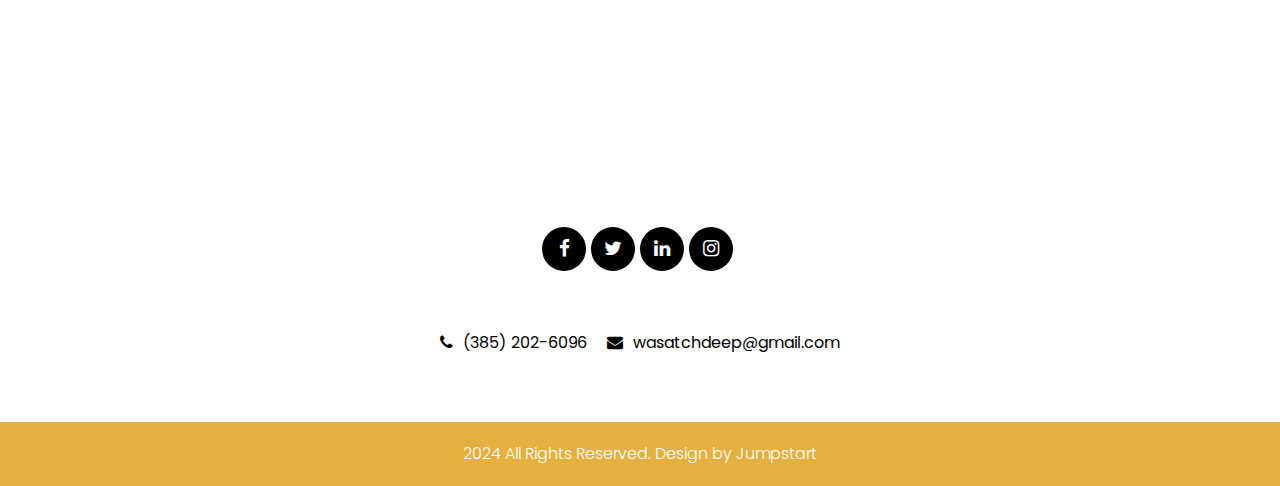
==== commit f69539f6: "Update index.html" ====
--- a/index.html
+++ b/index.html
@@ -125,7 +125,7 @@
                      <div class="container-fluid">
                         <div class="row">
                            <div class="col-lg-4 col-md-4">
-                              <div class="coffee_img"><img style="border-radius: 50px 10px 0px 0px;" src='/Images2/wasatchDeepSub1.png'></div>
+                              <div class="coffee_img"><img style="border-radius: 50px 10px 0px 0px;" src="Images2/wasatchDeepSub1.png"></div>
                               <div class="coffee_box">
                                  <h3 class="types_text">60 Minutes</h3>
                                  <h3 style="color: white;">$100</h3>
@@ -287,8 +287,8 @@
                   <div class="location_text">
                      <ul>
                         <li>
-                           <a href="tel:+13856300343">
-                           <i class="fa fa-phone" aria-hidden="true"></i><span class="padding_left_10">(385) 630-0343</span>
+                           <a href="tel:+13852026096">
+                           <i class="fa fa-phone" aria-hidden="true"></i><span class="padding_left_10">(385) 202-6096</span>
                            </a>
                         </li>
                         <li>
@@ -324,4 +324,4 @@
       <script src="js/jquery.mCustomScrollbar.concat.min.js"></script>
       <script src="js/custom.js"></script>
    </body>
-</html>+</html>
--- a/css/style.css
+++ b/css/style.css
@@ -218,6 +218,7 @@
     background-image: url(../Images2/wasatchImage1.png);
     border-radius: 50px 10px;
     height: auto;
+    background-position: center;
     background-size: 100% 100%;
     background-repeat: no-repeat;
 }
@@ -321,7 +322,7 @@
 
 .banner_taital {
     width: 100%;
-    font-size: 80px;
+    font-size: 70px;
     color: #fefefd;
     font-weight: 00;
     line-height: 90px;
@@ -1085,4 +1086,4 @@
 .about_header {
     background-image: linear-gradient(15deg,#bb9950,#E4B040,#ffffff);
     border-radius: 50px 10px;
-}+}
